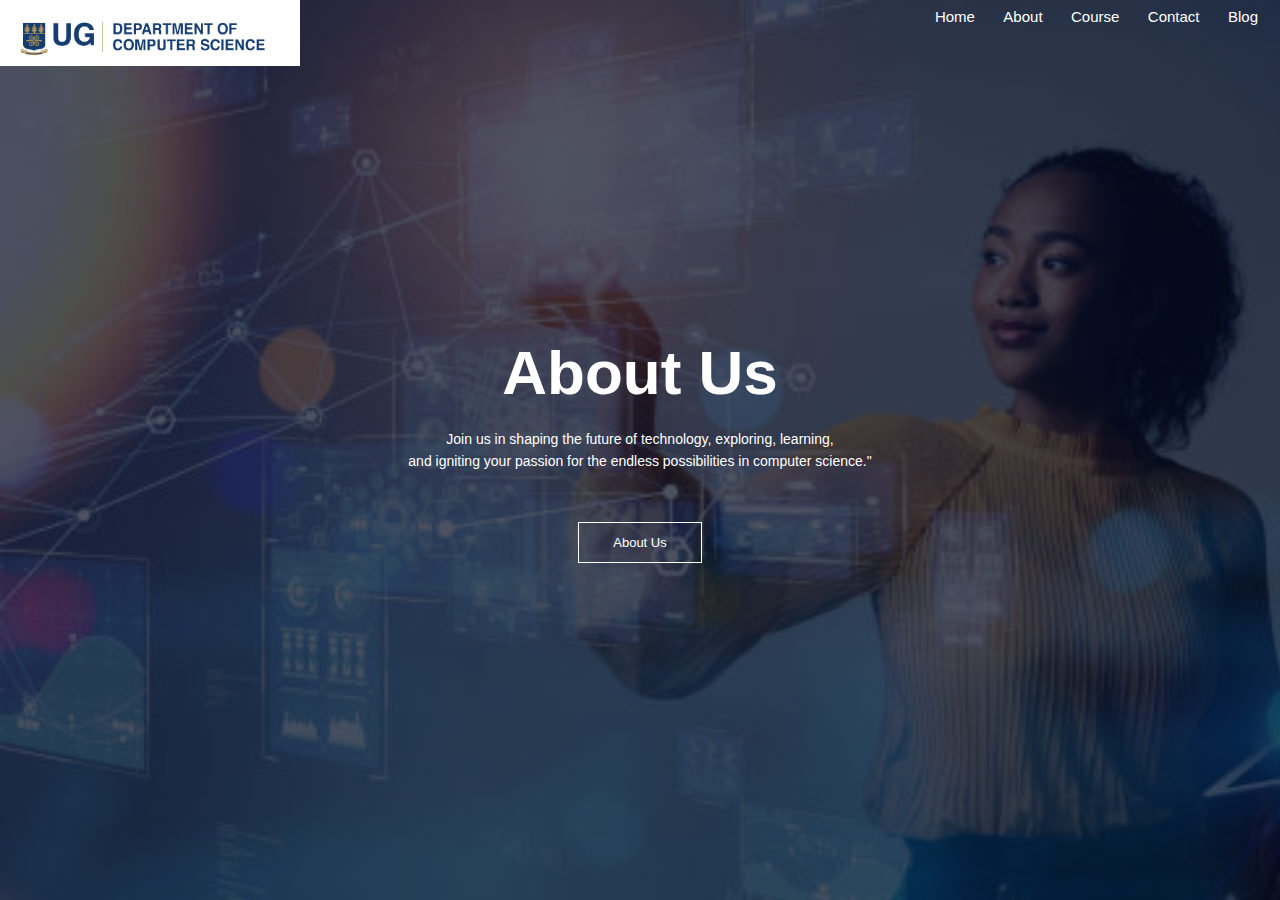
==== about.html @ 65c913e2 "added about.html" ====
<!DOCTYPE html>
<html lang="en">
<head>
    <meta charset="UTF-8">
    <meta name="viewport" content="width=device-width, initial-scale=1.0">
    <title>UG | COMPUTER SCIENCE WEBSITE</title>
    <link  rel="stylesheet" href="style.css">
    <link href='https://fonts.googleapis.com/css?family=Roboto:400,900,300,300italic,500,700' rel='stylesheet' type='text/css'>	
	<link href='https://fonts.googleapis.com/css?family=Roboto+Slab:400,700' rel='stylesheet' type='text/css'>
	<link href='https://fonts.googleapis.com/css?family=Niconne' rel='stylesheet' type='text/css'>
    <style>
        .header{
            min-height: 100vh;
            width: 100%;
            background-image: linear-gradient(rgba(4,9,30,0.7),rgba(4,9,30,0.7)),
            url(./web_images/picture1.jpeg);
            background-repeat: no-repeat;
            background-size: cover;
            background-attachment: fixed;
            position: relative;
        
        } 
    </style>
</head>
<body> 
    <section class="header">
        <nav>
            <!-- <div class="logo"> -->        
                <a href="about.html"><img class="image" src="./web_images/cs_logo.png"></a>
                <div class="nav-links">
                    <ul>
                        <li ><a href="index.html">Home</a></li>
                        <li href="about.html"><a>About</a></li>
                        <li><a>Course</a></li>
                        <li><a>Contact</a></li>
                        <li><a>Blog</a></li>
                    </ul>
                </div>     
        
        </nav>
        <div class="text-box">
            <h1>About Us </h1>
            <p>Join us in shaping the future of technology, exploring, learning,<br> and igniting your passion for the endless possibilities in computer science."
            </p>
            <a href="" class="hero-btn">About Us</a>
        </div>
    </section>

</body>
</html>
---- style.css ----
*{
    margin: 0;
    padding: 0;  
    font-family: 'Poppins', sans-serif;

}
.header{
    min-height: 100vh;
    width: 100%;
    background-image: linear-gradient(rgba(4,9,30,0.7),rgba(4,9,30,0.7)),
    url(./web_images/background1.jpeg);
    background-repeat: no-repeat;
    background-size: cover;
    background-attachment: fixed;
    position: relative;

} 
nav{
    /* overflow: hidden;
    display: flex;
    padding: 2% 6%;
    justify-content: space-between;*/
    /* background-color: #0b3d54; */
    top: 0; 
    top: 0;
    /* position: fixed; */
    scroll-behavior: smooth;
    z-index: 1000;
}


 nav a {
    float: left;
    display: block;

    color: #fff ;
    text-align: center;
    text-decoration: none;
} 
 nav a:hover{
    background-color: #280928;
    cursor: pointer;
} 
.logo{
    width: 300px;
    margin-bottom: 0%;
    background: none;
    margin-left: 0px;
}
.image{
    position: relative;
    width: 300px;
    background-color:#08548a ;
    float: left;
    
}
.nav-links{
    flex: 1;
text-align: right;
margin-right: 10px;
}
.nav-links ul li{
    list-style: none;
    display:inline-block ;
    padding: 8px 12px;
    position: relative;
}
.nav-links ul li a{
   color:#fff;
   text-decoration: none;
   font-size: 15px;
}
.nav-links ul li ::after{
    content: "";
    width: 0%;
    height: 2px;
    background: #060a48;
    display: block;
    margin: auto;
    transition: 0.5s;
}
.nav-links ul li :hover::after{
    width: 100%;

}
.text-box{
width: 90%;
color: #fff;
position: absolute;
top: 50%;
left: 50%;
transform: translate(-50%, -50%);
text-align: center;
}
.text-box h1{
    font-size: 62px;
}
.text-box p{
    margin: 10px 0 40px;
    font-size: 14px;
    color: #fff;
}
.hero-btn{
    display: inline-block;
    text-decoration: none;
    color: #fff;
    border: 1px solid white;
    padding: 12px 34px;
    font-size: 13px;
    background-color: transparent;
    position: relative;
    cursor: pointer;
} 
.hero-btn:hover{
    border: 1px solid #7f36f4;
    background: #63211c;
    transition: 1s;
}
.course{
    margin: auto;
text-align: center;
padding: 100px;
width: 80%;
}

h3{
    font-size: 36px;
    font-weight: 600;
}
p{
font-size: 13px;
font-weight: 300;
color:#779;
line-height: 22px;
padding: 10px;
}
.row{
margin-top: 5%;
justify-content: space-between;
display: flex;
}
.course-col{
    flex-basis:31% ;
    background: #fff3f3;
    border-radius: 10%;
    margin-bottom: 5px;
    padding: 20px 12px;
    box-sizing: border-box;
    transition: .5s;
}
h3{
    text-align: center;
    font-weight: 600px;
    margin: 10px 0;
}
.course-col:hover{
box-shadow: 0 0 20px 0 rgba(0,0,0,0.2);
}
 @media(max-width: 600px){
    .row{
        flex-direction: column;
     }
    .course-col{
        margin-top: 5px;
    }
    }
    .facilities{
        text-align: center;
        margin: auto;
        padding-top: 80px;
        width: 80%;
    }
    .facilities-col{
        flex-basis: 31%;
        border-radius: 10px;
        text-align: left;
        margin-bottom: 5%;
    }
    .facilities-col img{
    width: 100%;
    border-radius: 10px;
    }
    .picture{
        height :auto;
        width: 100%;
    }
    .facilities-col p{
        padding: 0;
    }
    .facilities-col h3{
    margin-top: 16px;
    margin-bottom: 15px;
    text-align: left;
    }
.footer{
    background-color:#09073e;
    width: 95%;
    height: 80vh;
    margin: auto;
    display: flex;
    
}

.left{
height: 94%;
width: 30%;
padding: 25px;
display: flex;
flex-direction: column;
position: relative;
}
.left>input{
    padding: 20px;
    width: 20vw;
    font-size: 1.5rem;
    border-radius: 5px;
    border: none;
}
button{
    padding: 16px;
    position: absolute;
    width: 5vw;
    font-size: 2rem;
    /* background-color: rgba(0, 0, 0, 0.9); */
    background-color: rgb(95, 94, 94);
    color: white;
    border: none;
    top: 53vh;
    left:20vw ;
    z-index: 1000;
    
}
.left>.input>::placeholder{
    color: #132867;
}
.left>p{
margin-top: 0;
}
.left>li{
    padding-top: 20px;
}
.right{
    background-color: #09073e;
    display: flex;
    gap: 3rem;
    flex-direction: column;
    padding: 20px;
    justify-content: space-between;
    width: 70%;
}
.up{
    height: 50%;
    display: flex;
    flex-direction: row;
    padding: 30px;
    justify-content: space-between;
}
.up>section>li{
    padding-top: 20px;
}
.up>section>li>a{
    transition: .2s ease;
}
.up>section>li>a:hover{
color: rgb(143, 143, 143);
text-decoration: underline;
}
.down{
    height: 50%;
    display: flex;
    flex-direction: row;
    gap: 20rem;
    padding: 10px;
}
.downleft>h2 , .downright>h2{
    color: white;
    font-weight: 600;
    font-size: 1.3rem;
    

}
.downleft{
    display: flex;
    gap: 2rem;
    flex-direction: column;
}
.downleft>li{
    color: white;
    font-size: 1.3rem;
}
.right{
    display: flex;
    flex-direction: column;
}
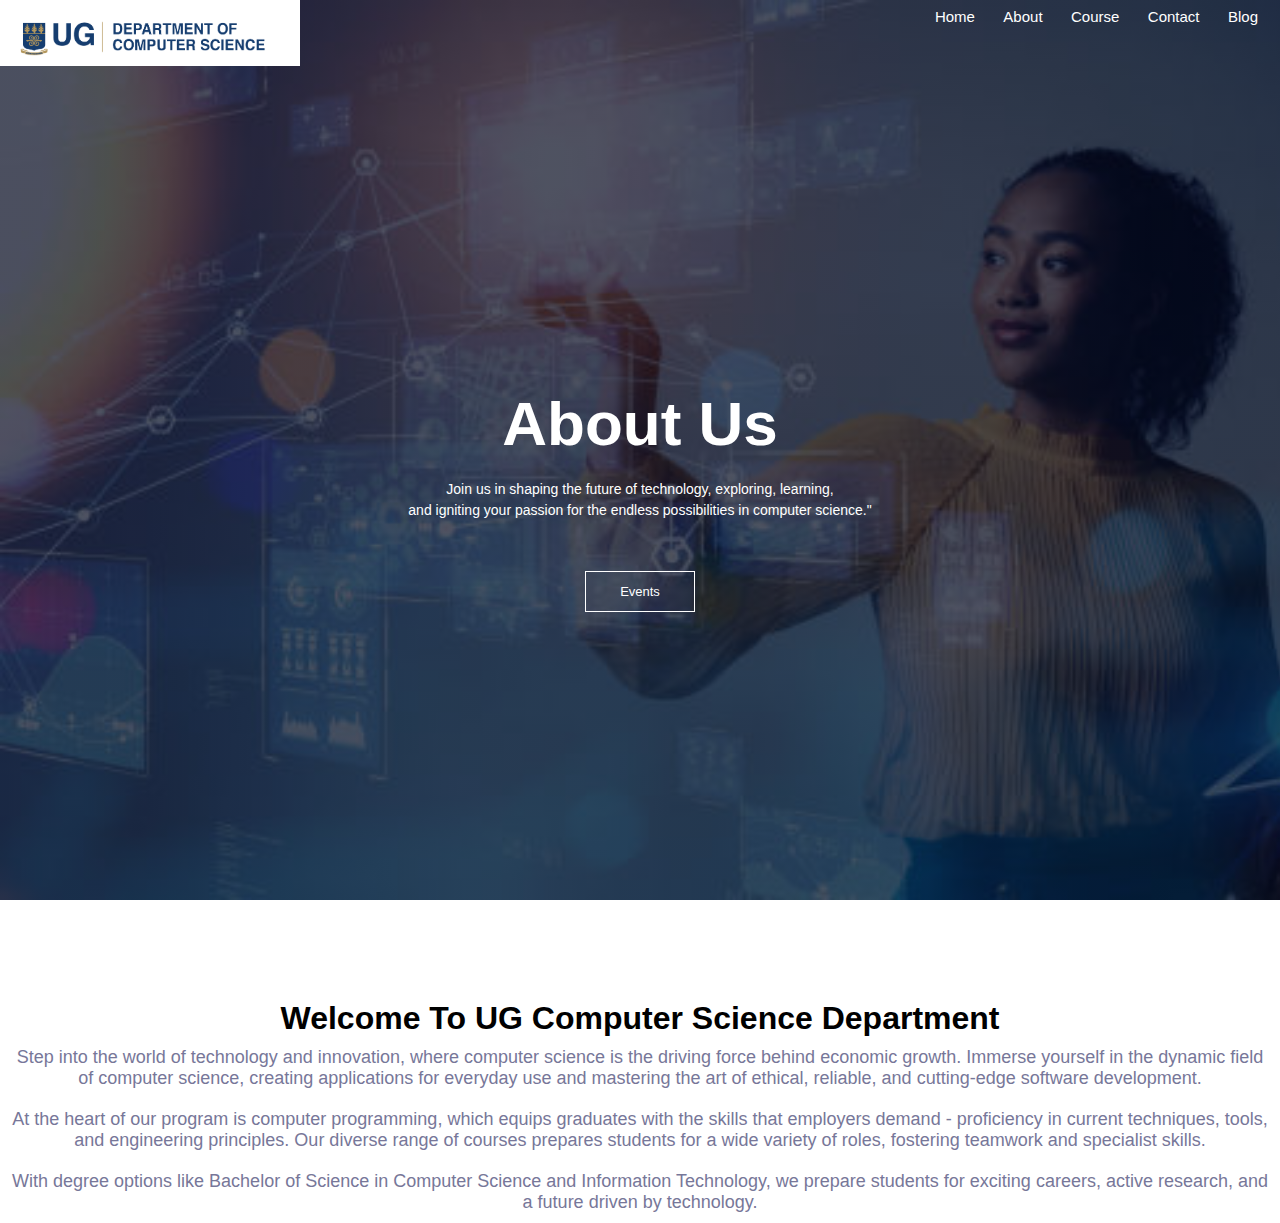
==== commit f0a1a889: "adding the about page" ====
--- a/about.html
+++ b/about.html
@@ -20,6 +20,15 @@
             position: relative;
         
         } 
+        p{
+            text-align: center;
+            font-size: 18px;
+            line-height: 21px;
+        }
+        h1{
+            text-align: center;
+            padding-top: 100px;
+        }
     </style>
 </head>
 <body> 
@@ -42,9 +51,20 @@
             <h1>About Us </h1>
             <p>Join us in shaping the future of technology, exploring, learning,<br> and igniting your passion for the endless possibilities in computer science."
             </p>
-            <a href="" class="hero-btn">About Us</a>
+            <a href="" class="hero-btn">Events</a>
         </div>
+       
     </section>
-
+    <h1>Welcome To UG Computer Science Department</h1>
+    <P>Step into the world of technology and innovation,
+         where computer science is the driving force behind economic growth.
+          Immerse yourself in the dynamic field of computer science, creating applications for everyday use and mastering the art of ethical,
+           reliable, and cutting-edge software development.</P> 
+           <P>At the heart of our program is computer programming, which equips graduates with the skills that employers demand - 
+           proficiency in current techniques, tools, and engineering principles.
+        Our diverse range of courses prepares students for a wide variety of roles,
+         fostering teamwork and specialist skills.</p> 
+         <P>With degree options like Bachelor of Science in Computer Science and Information Technology,
+          we prepare students for exciting careers, active research, and a future driven by technology.</P>
 </body>
 </html>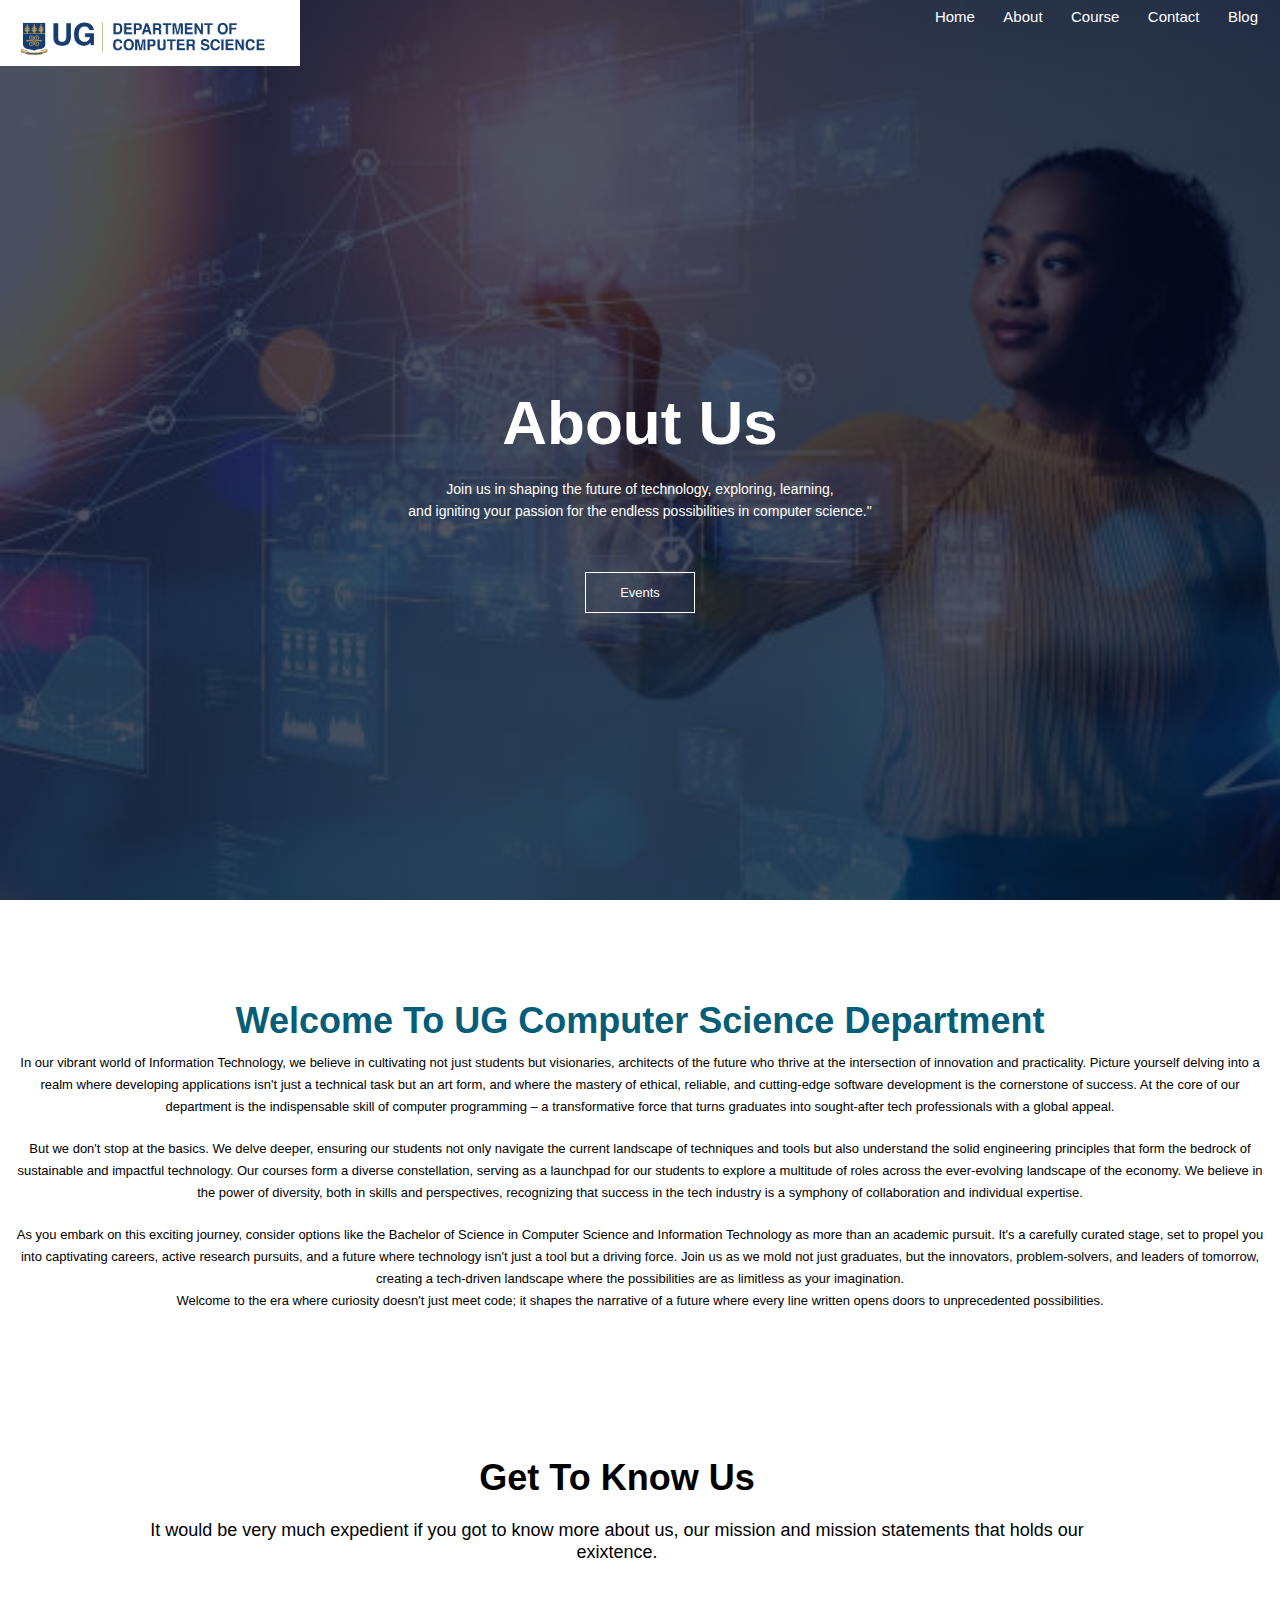
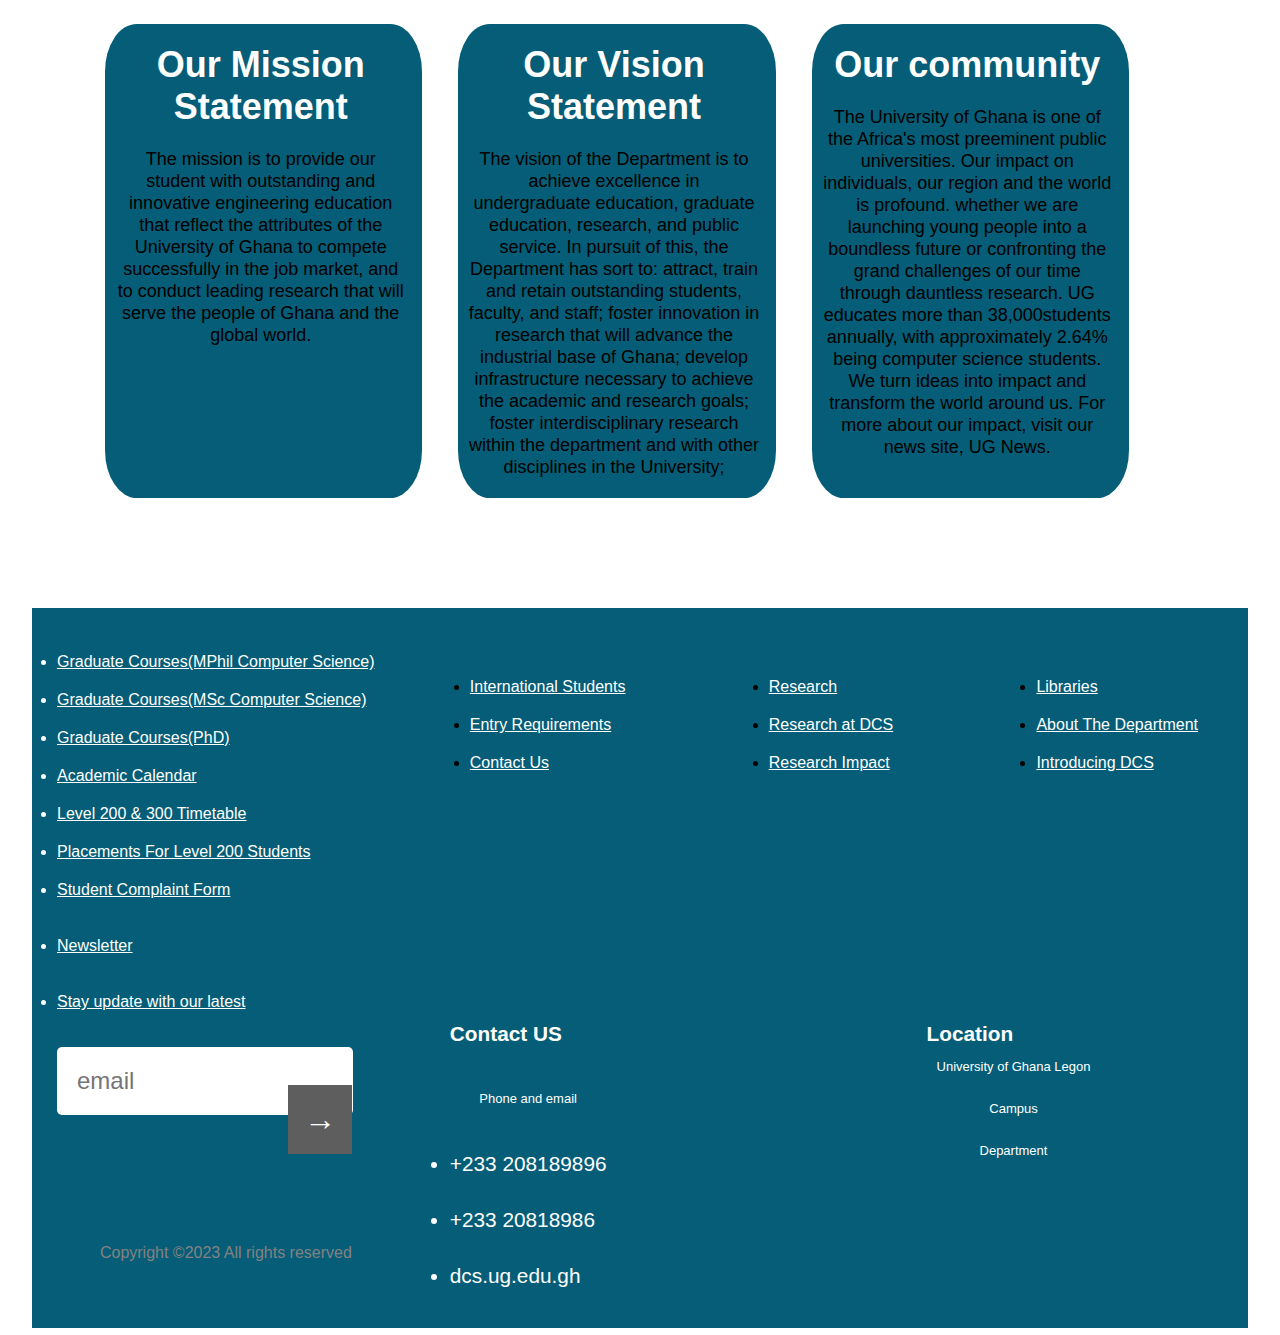
==== commit 4f8dfcce: "modified index.html and style.css" ====
--- a/about.html
+++ b/about.html
@@ -24,11 +24,95 @@
             text-align: center;
             font-size: 18px;
             line-height: 21px;
+            color: white;
         }
         h1{
             text-align: center;
             padding-top: 100px;
+            color:white;
         }
+        
+        /* course */
+.prospect{
+    margin: auto;
+text-align: center;
+padding: 100px;
+width: 80%;
+margin: 5px;
+/*background-color: #779;
+border-radius: 10px; */
+}
+
+h3{
+    font-size: 36px;
+    font-weight: 600;
+}
+p{
+font-size: 13px;
+font-weight: 300;
+color:#000;
+line-height: 22px;
+padding: 10px;
+}
+.row{
+margin-top: 5%;
+justify-content: space-between;
+display: flex;
+}
+.prospect-col{
+    flex-basis:31% ;
+    background: #055d77;
+    border-radius: 10%;
+    margin-bottom: 5px;
+    padding: 10px 6px;
+    padding-left: 0;
+    box-sizing: border-box;
+    transition: .5s;
+    color: white;
+    font-size: 30px;
+}
+h3{
+    text-align: center;
+    font-weight: 600px;
+    margin: 10px 0;
+}
+.prospect-col:hover{
+box-shadow: 0 0 20px 0 rgba(0,0,0,0.2);
+}
+.about-info{margin-top: 0px;
+    text-align: center;
+    margin: auto;
+    padding-top: 100px;
+    width: 80%;
+}
+.about-info div{
+    width: 500px;
+    display: flex;
+   
+}
+.about-info img{
+        width: 100%;
+        display: block;
+        padding-left: 20px;
+        height: 100%;
+        border-radius: 15px;
+}
+.about-info p{
+    margin-bottom: 30px;
+}
+.facilities-col{
+border-radius: 10px;
+text-align: left;
+margin-bottom: 5%;
+display: inline-block;
+flex-basis: 35%;
+}
+.welcome h1{
+color: #055d77;
+}
+.welcome,.prospect p{
+font-size: 18px;
+}
     </style>
 </head>
 <body> 
@@ -39,10 +123,10 @@
                 <div class="nav-links">
                     <ul>
                         <li ><a href="index.html">Home</a></li>
-                        <li href="about.html"><a>About</a></li>
-                        <li><a>Course</a></li>
-                        <li><a>Contact</a></li>
-                        <li><a>Blog</a></li>
+                        <li ><a href="about.html">About</a></li>
+                        <li><a href="courses.html">Course</a></li>
+                        <li><a href="contact.html">Contact</a></li>
+                        <li><a href="blog.html">Blog</a></li>
                     </ul>
                 </div>     
         
@@ -51,20 +135,118 @@
             <h1>About Us </h1>
             <p>Join us in shaping the future of technology, exploring, learning,<br> and igniting your passion for the endless possibilities in computer science."
             </p>
-            <a href="" class="hero-btn">Events</a>
+            <a href="event.html" class="hero-btn">Events</a>
         </div>
        
     </section>
-    <h1>Welcome To UG Computer Science Department</h1>
-    <P>Step into the world of technology and innovation,
-         where computer science is the driving force behind economic growth.
-          Immerse yourself in the dynamic field of computer science, creating applications for everyday use and mastering the art of ethical,
-           reliable, and cutting-edge software development.</P> 
-           <P>At the heart of our program is computer programming, which equips graduates with the skills that employers demand - 
-           proficiency in current techniques, tools, and engineering principles.
-        Our diverse range of courses prepares students for a wide variety of roles,
-         fostering teamwork and specialist skills.</p> 
-         <P>With degree options like Bachelor of Science in Computer Science and Information Technology,
-          we prepare students for exciting careers, active research, and a future driven by technology.</P>
+  <div class="welcome"> <h1 >Welcome To UG Computer Science Department</h1>
+    <P >In our vibrant world of Information Technology, we believe in cultivating not just students but visionaries, architects of the future who thrive at the intersection of innovation and practicality. Picture yourself delving into a realm where developing applications isn't just a technical task but an art form, and where the mastery of ethical, reliable, and cutting-edge software development is the cornerstone of success.
+  
+      At the core of our department is the indispensable skill of computer programming – a transformative force that turns graduates into sought-after tech professionals with a global appeal.<p> But we don't stop at the basics. We delve deeper, ensuring our students not only navigate the current landscape of techniques and tools but also understand the solid engineering principles that form the bedrock of sustainable and impactful technology.
+      
+      Our courses form a diverse constellation, serving as a launchpad for our students to explore a multitude of roles across the ever-evolving landscape of the economy. We believe in the power of diversity, both in skills and perspectives, recognizing that success in the tech industry is a symphony of collaboration and individual expertise.</p>
+      
+     <P>As you embark on this exciting journey, consider options like the Bachelor of Science in Computer Science and Information Technology as more than an academic pursuit. It's a carefully curated stage, set to propel you into captivating careers, active research pursuits, and a future where technology isn't just a tool but a driving force. Join us as we mold not just graduates, but the innovators, problem-solvers, and leaders of tomorrow, 
+      creating a tech-driven landscape where the possibilities are as limitless as your imagination. <br>Welcome to the era where curiosity doesn't just meet code; it shapes the narrative of a future where every line written opens doors to unprecedented possibilities.</p>
+  
+      </P></div> 
+   
+        
+
+                <section class="prospect">
+                    <h3>Get To Know Us</h3>
+                    <P>It would be very much expedient if you got to know more about us, 
+                        our mission and mission statements that holds our exixtence.</P>
+                    <div class="row">
+                        <div class="prospect-col">
+                            <h3>Our Mission Statement</h3>
+                            <p>The mission is to provide our student with outstanding and innovative engineering education that reflect the attributes of the University of Ghana to compete successfully in the job market, and to conduct leading research that will serve the people of Ghana and the global world.</p>
+                        </div>
+                        <div class="prospect-col">
+                            <h3>Our Vision Statement</h3>
+                            <p>The vision of the Department is to achieve excellence in undergraduate education, graduate education, research, and public service. In pursuit of this, the Department has sort to:
+
+                                attract, train and retain outstanding students, faculty, and staff;
+                                foster innovation in research that will advance the industrial base of Ghana;
+                                develop infrastructure necessary to achieve the academic and research goals;
+                                foster interdisciplinary research within the department and with other disciplines in the University;
+                               </p>
+                        </div>
+                        <div class="prospect-col">
+                            <h3>Our community</h3>
+<P>The University of Ghana is one of the Africa's most preeminent public universities. Our impact on individuals, our region and the world is profound. whether we are launching young people into a boundless future or confronting the grand challenges of our time through dauntless research. UG educates more than 38,000students annually, with approximately 2.64% being computer science students. We turn ideas into impact and transform the world around us. For more about our impact, visit our news site, UG News.</P>
+                       </div>
+                    </div>
+                        </section>
+                        <section>
+                            <!-- <h1 style="color: #000; text-align: center" >Our Organization and community</h1>
+                            <P>Lorem ipsum dolor sit amet, consectetur adipisicing elit. Ratione repellendus dolor nobis expedita,
+                                 corporis exercitationem placeat adipisci aliquam qui at.
+                           Lorem, ipsum dolor sit amet consectetur adipisicing elit. Nihil nam sapiente reprehenderit velit 
+                           ipsa obcaecati ratione doloremque ducimus quos quam.</P> -->
+                           
+                           <!-- <div class="facilities-col">  <img src="./web_images/UG teacher image.jpeg" >
+                                <P>Lorem ipsum dolor sit amet, consectetur adipisicing elit. Ratione repellendus dolor nobis expedita, corporis exercitationem placeat adipisci aliquam qui at?</P></div>
+                     
+                                <div class="facilities-col">  <img src="./web_images/UG teacher image.jpeg" >
+                                    <P>Lorem ipsum dolor sit amet, consectetur adipisicing elit. Ratione repellendus dolor nobis expedita, corporis exercitationem placeat adipisci aliquam qui at?</P></div>
+                          -->
+    
+                        </section>
+                        <section class="footer">
+
+                            <div class="left">
+                                <li><a href="#">Graduate Courses(MPhil Computer Science)</a></li>
+                                <li><a href="#">Graduate Courses(MSc Computer Science)</a></li>
+                                <li><a href="#">Graduate Courses(PhD)</a></li>
+                                <li><a href="#">Academic Calendar</a></li>
+                                <li><a href="#"> Level 200 & 300 Timetable</a></li>
+                                <li><a href="#">Placements For Level 200 Students</a></li>
+                                <li><a href="#"> Student Complaint Form</a></li> <br>
+                                <li><a href="#">Newsletter</a></li><br>
+                                <li><a href="#" class="faint">Stay update with our latest</a></li><br><br>
+                                <input type="text" name="" class="input" placeholder="email"><button>→</button>
+                                <br><br><br><br><br><br><br><br><br><br>
+                                <p style="font-size: 1.0rem !important; color: rgb(131, 130, 130) ; top: -7vh; position: relative;">Copyright &copy;2023 All rights reserved</p>
+                            </div>
+                            <div class="right">
+                                <div class="up">
+                                    <section>
+                                        <li><a href="">International Students</a></li>
+                                        <li><a href="">Entry Requirements</a></li>
+                                        <li><a href="">Contact Us</a></li>
+                                    </section>
+                                    <section>
+                                        <li><a href="">Research</a></li>
+                                        <li><a href="">Research at DCS</a></li>
+                                        <li><a href="">Research Impact</a></li>
+                                    </section>
+                                    <section>
+                                        <li><a href="">Libraries</a></li>
+                                        <li><a href="">About The Department</a></li>
+                                        <li><a href="">Introducing DCS</a></li>
+                                    </section>
+                    
+                                </div>
+                     
+                                <div class="down">
+                                    <section class="downleft">
+                                        <h2>Contact US</h2>
+                                        <p>Phone and email</p>
+                                        <li> <i class="fas fa-phone"></i> +233 208189896</li>
+                                        <li> <i class="fas fa-phone"></i> +233 20818986</li>
+                                        <li> <i class="fas fa-envelope"></i>dcs.ug.edu.gh</li>
+                                    </section>
+                    
+                                    <section class="downright">
+                                        <h2>Location</h2>
+                                        <p>University of Ghana Legon</p>
+                                        <p>Campus</p>
+                                        <p>Department</p>
+                                    </section>
+                                </div>
+                            </div>
+                    
+                    </section>
 </body>
 </html>--- a/style.css
+++ b/style.css
@@ -113,7 +113,7 @@
 } 
 .hero-btn:hover{
     border: 1px solid #7f36f4;
-    background: #63211c;
+    background: #055d77;
     transition: 1s;
 }
 .course{
@@ -141,7 +141,7 @@
 }
 .course-col{
     flex-basis:31% ;
-    background: #fff3f3;
+    background:#055d77;
     border-radius: 10%;
     margin-bottom: 5px;
     padding: 20px 12px;
@@ -154,7 +154,14 @@
     margin: 10px 0;
 }
 .course-col:hover{
-box-shadow: 0 0 20px 0 rgba(0,0,0,0.2);
+box-shadow: 0 0 20px 0 rgba(0,0,0,0.3);
+}
+.course-col h3{
+    color: white;
+}
+.course-col  p{
+    color: #000;
+    font-size: 14px;
 }
  @media(max-width: 600px){
     .row{
@@ -193,12 +200,11 @@
     text-align: left;
     }
 .footer{
-    background-color:#09073e;
+    background-color:#055d77;
     width: 95%;
     height: 80vh;
     margin: auto;
     display: flex;
-    
 }
 
 .left{
@@ -208,6 +214,13 @@
 display: flex;
 flex-direction: column;
 position: relative;
+color:#fff;
+}
+.left a{
+    color: white;
+}
+.left a:hover{
+    color: #BD9C6C;
 }
 .left>input{
     padding: 20px;
@@ -215,15 +228,15 @@
     font-size: 1.5rem;
     border-radius: 5px;
     border: none;
+    color: #fff;
 }
 button{
     padding: 16px;
     position: absolute;
     width: 5vw;
     font-size: 2rem;
-    /* background-color: rgba(0, 0, 0, 0.9); */
     background-color: rgb(95, 94, 94);
-    color: white;
+    color: #fff;
     border: none;
     top: 53vh;
     left:20vw ;
@@ -231,16 +244,19 @@
     
 }
 .left>.input>::placeholder{
-    color: #132867;
+    color: #055d77;
 }
 .left>p{
 margin-top: 0;
+color: white;
 }
 .left>li{
     padding-top: 20px;
-}
+    color: #fff;
+}
+
 .right{
-    background-color: #09073e;
+    background-color: #055d77;
     display: flex;
     gap: 3rem;
     flex-direction: column;
@@ -248,6 +264,15 @@
     justify-content: space-between;
     width: 70%;
 }
+.right a{
+    color: white;
+}
+.right a:hover{
+    color: #BD9C6C;
+}
+.right p{
+    color: white;
+}
 .up{
     height: 50%;
     display: flex;
@@ -262,7 +287,7 @@
     transition: .2s ease;
 }
 .up>section>li>a:hover{
-color: rgb(143, 143, 143);
+color: white;
 text-decoration: underline;
 }
 .down{
@@ -273,7 +298,7 @@
     padding: 10px;
 }
 .downleft>h2 , .downright>h2{
-    color: white;
+    color: #fff;
     font-weight: 600;
     font-size: 1.3rem;
     
@@ -285,7 +310,7 @@
     flex-direction: column;
 }
 .downleft>li{
-    color: white;
+    color: #fff;
     font-size: 1.3rem;
 }
 .right{
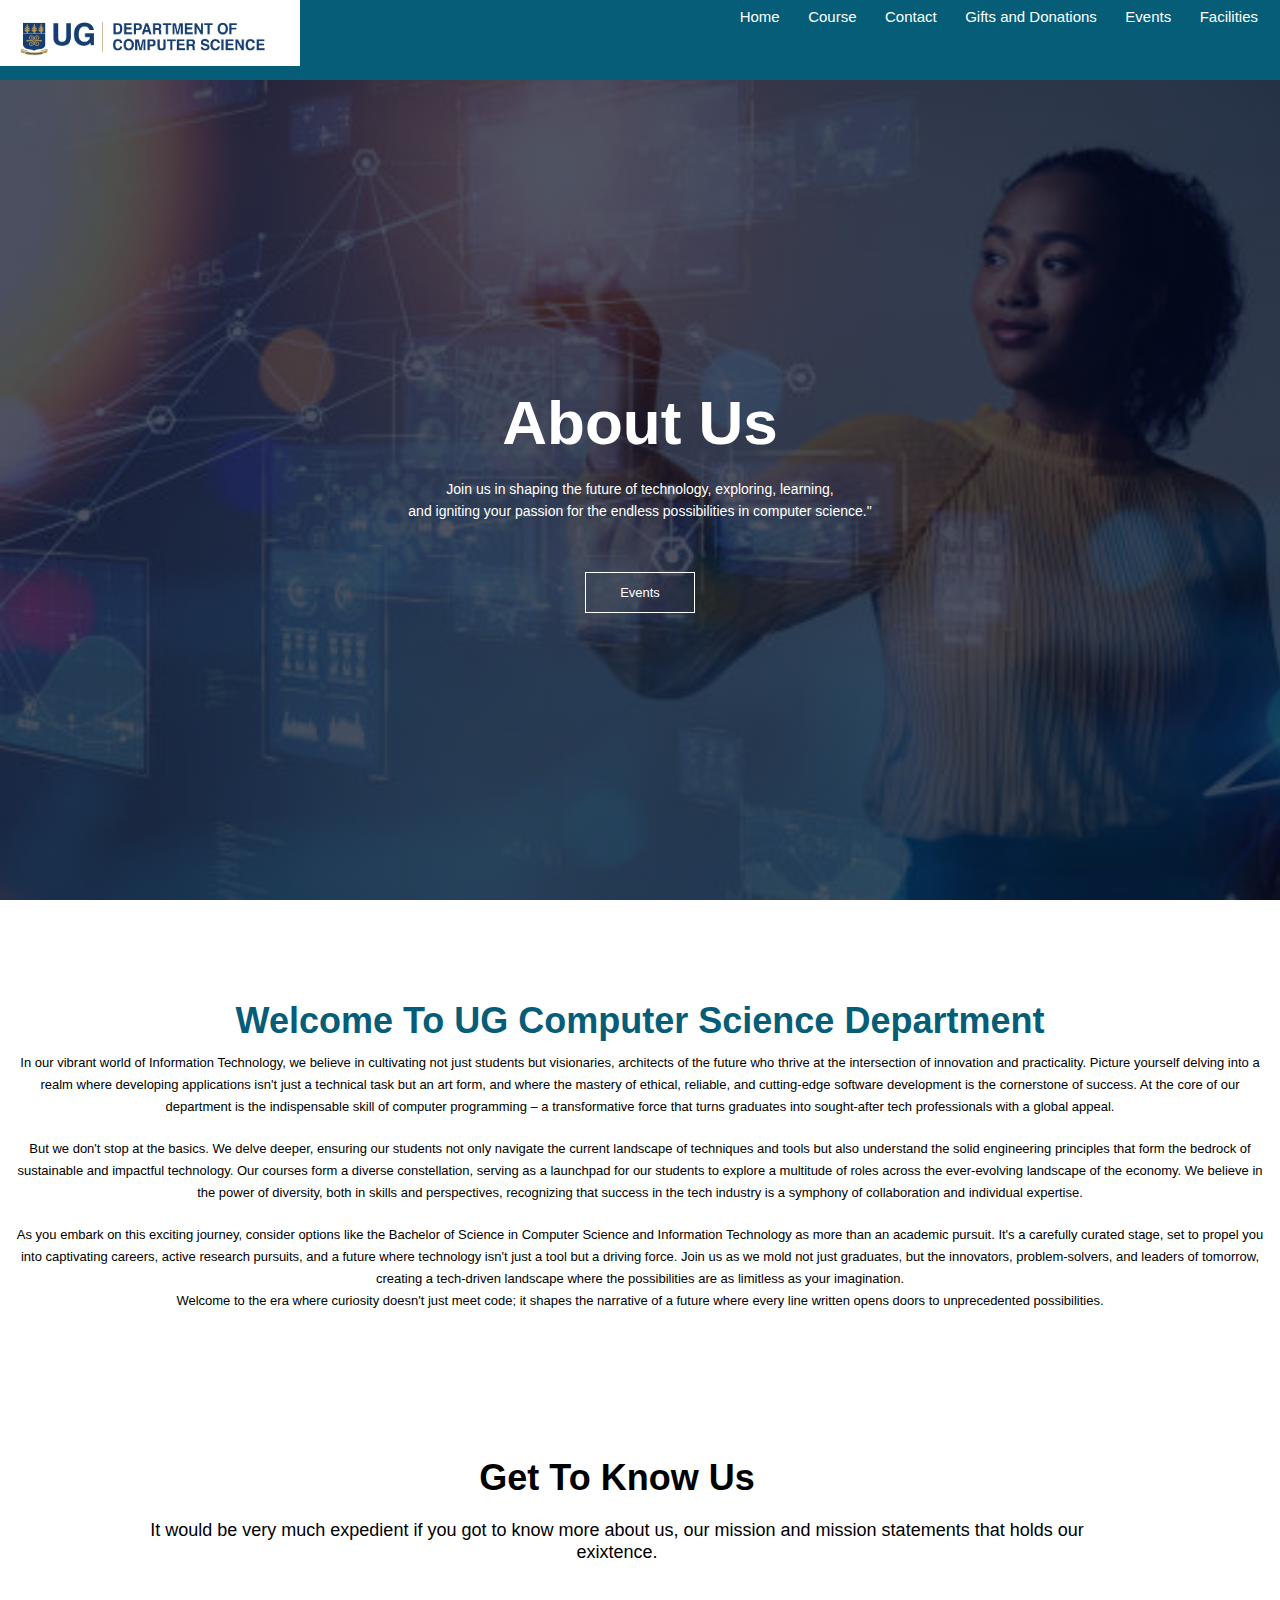
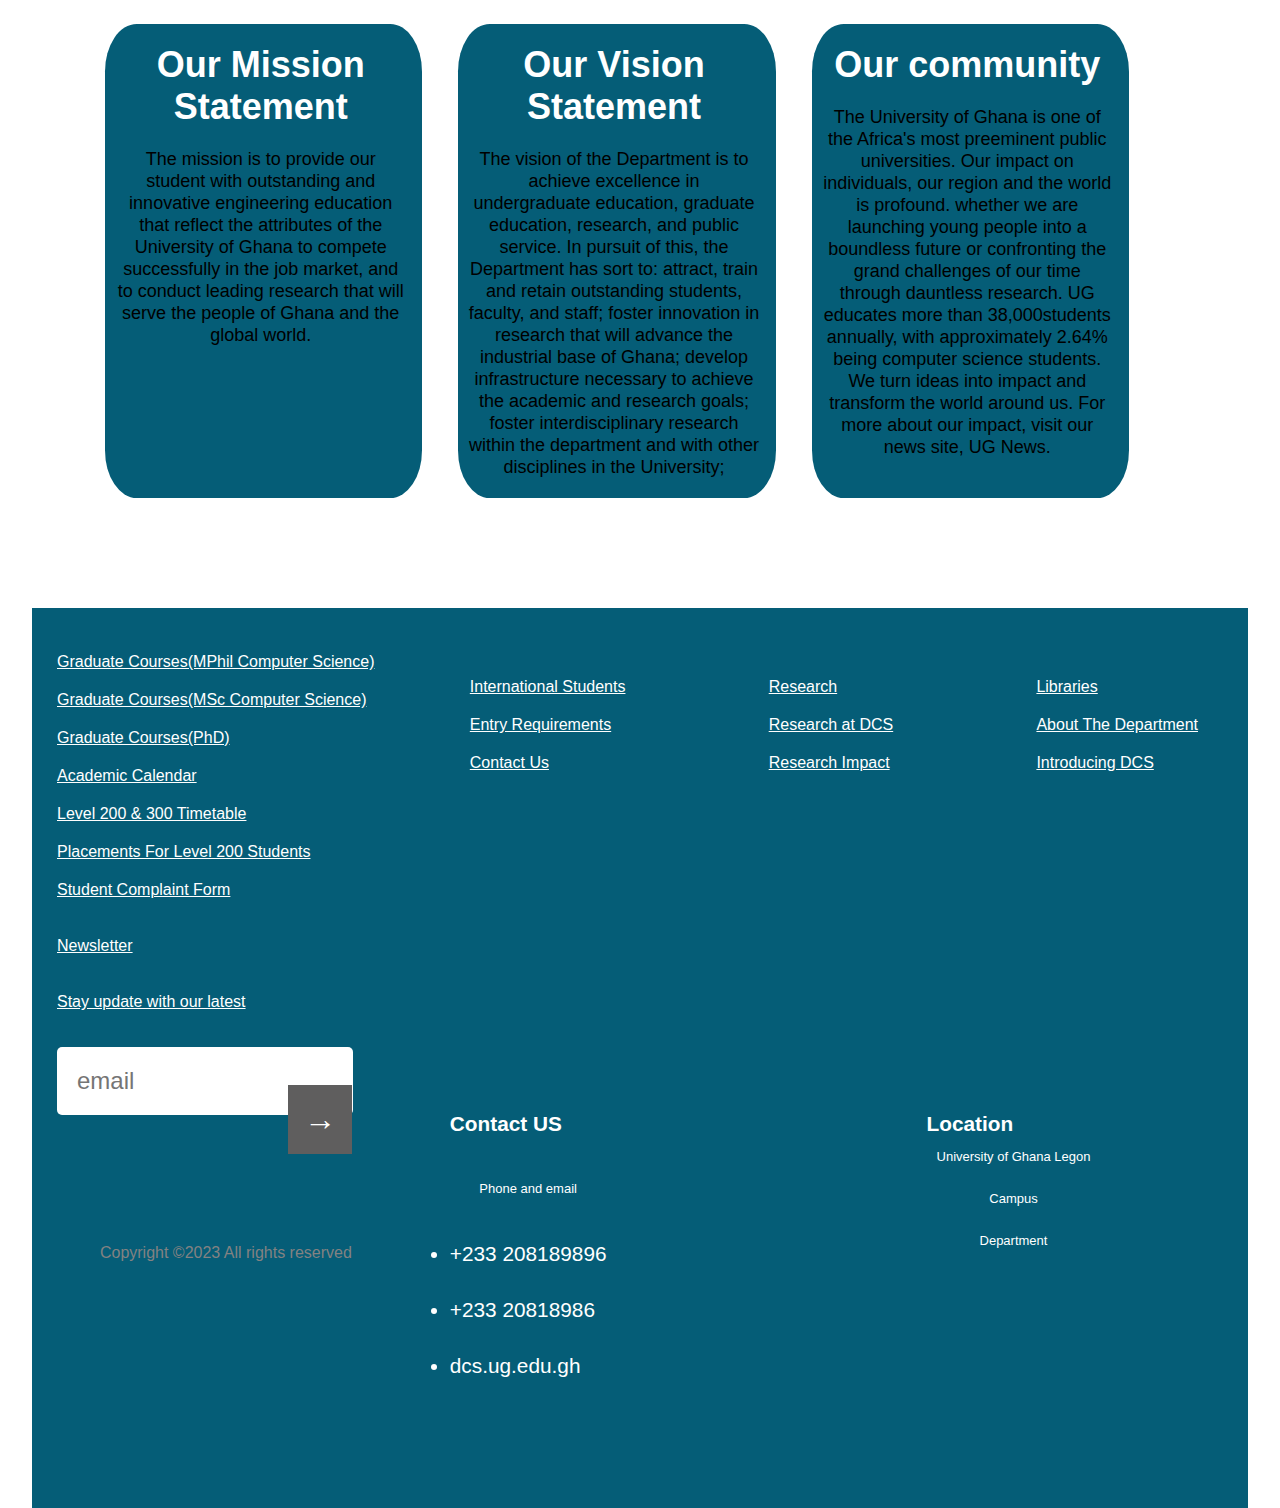
==== commit d18a613a: "Added events.html" ====
--- a/about.html
+++ b/about.html
@@ -123,10 +123,12 @@
                 <div class="nav-links">
                     <ul>
                         <li ><a href="index.html">Home</a></li>
-                        <li ><a href="about.html">About</a></li>
                         <li><a href="courses.html">Course</a></li>
                         <li><a href="contact.html">Contact</a></li>
-                        <li><a href="blog.html">Blog</a></li>
+                        <li><a href="giving.html">Gifts and Donations</a></li>
+                       <li><a href="event.html">Events</a></li>
+                       <li><a href="facilities.html">Facilities</a></li>
+
                     </ul>
                 </div>     
         
--- a/style.css
+++ b/style.css
@@ -3,6 +3,10 @@
     padding: 0;  
     font-family: 'Poppins', sans-serif;
 
+}
+p{
+    font-size: 18px;
+    color: #000;
 }
 .header{
     min-height: 100vh;
@@ -15,18 +19,26 @@
     position: relative;
 
 } 
+.course p{
+    font-size: 17px;
+    color: #000;
+}
+span{
+
+}
 nav{
     /* overflow: hidden;
     display: flex;
     padding: 2% 6%;
     justify-content: space-between;*/
-    /* background-color: #0b3d54; */
+    /* background-color: #0b3d54; 
     top: 0; 
     top: 0;
     /* position: fixed; */
     scroll-behavior: smooth;
     z-index: 1000;
-}
+    background-color: #055d77;
+height: 80px;}
 
 
  nav a {
@@ -38,7 +50,6 @@
     text-decoration: none;
 } 
  nav a:hover{
-    background-color: #280928;
     cursor: pointer;
 } 
 .logo{
@@ -64,6 +75,7 @@
     display:inline-block ;
     padding: 8px 12px;
     position: relative;
+    color: #000;
 }
 .nav-links ul li a{
    color:#fff;
@@ -130,7 +142,7 @@
 p{
 font-size: 13px;
 font-weight: 300;
-color:#779;
+color:black;
 line-height: 22px;
 padding: 10px;
 }
@@ -141,7 +153,7 @@
 }
 .course-col{
     flex-basis:31% ;
-    background:#055d77;
+    background:#85d4ec;
     border-radius: 10%;
     margin-bottom: 5px;
     padding: 20px 12px;
@@ -202,7 +214,7 @@
 .footer{
     background-color:#055d77;
     width: 95%;
-    height: 80vh;
+    height: 100vh;
     margin: auto;
     display: flex;
 }
@@ -247,12 +259,14 @@
     color: #055d77;
 }
 .left>p{
-margin-top: 0;
+top: -8vh;
 color: white;
 }
 .left>li{
     padding-top: 20px;
     color: #fff;
+    list-style: none;
+    list-style-type: none;
 }
 
 .right{
@@ -282,6 +296,8 @@
 }
 .up>section>li{
     padding-top: 20px;
+    list-style-type: none;
+    list-style: none;
 }
 .up>section>li>a{
     transition: .2s ease;
@@ -318,5 +334,22 @@
     flex-direction: column;
 }
 
-
-                +/* 
+  .glow,.text-box {
+        font-size: 70px;
+        color: #ffffff;
+        text-align: center;
+        -webkit-animation: glow 1s ease-in-out infinite alternate;
+        -moz-animation: glow 1s ease-in-out infinite alternate;
+        animation: glow 1s ease-in-out infinite alternate;
+      }
+      @-webkit-keyframes glow {
+        from {
+          text-shadow: 0 0 10px #eeeeee, 0 0 20px #000000, 0 0 30px #000000, 0 0 40px #000000, 
+                       0 0 50px #5485b3, 0 0 60px #0b3d54, 0 0 70px #261e2a;
+        }
+        to {
+          text-shadow: 0 0 20px #eeeeee, 0 0 30px #62d1e5, 0 0 40px #1a85dd, 0 0 50px #35b0dd,
+                       0 0 60px #0b3d54, 0 0 70px #0b3d54, 0 0 80px #0b3d54;
+        }
+      }               */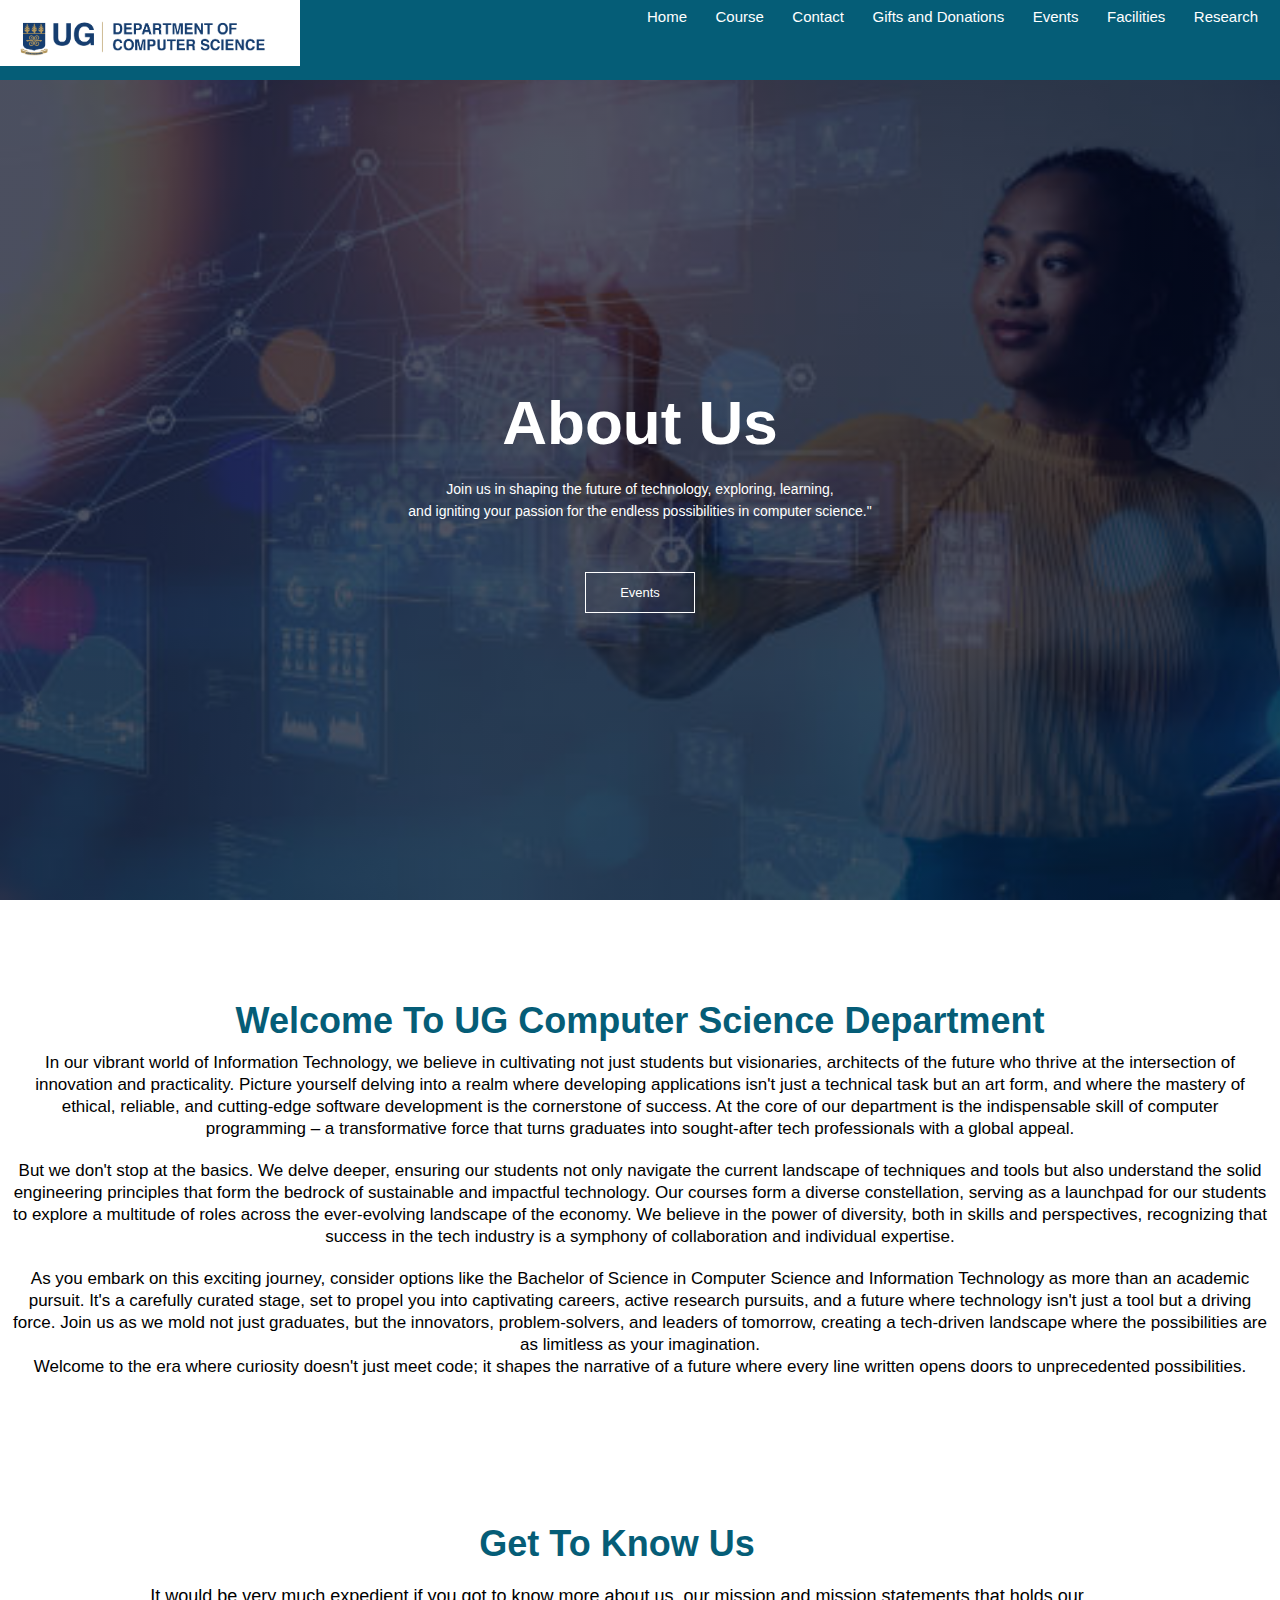
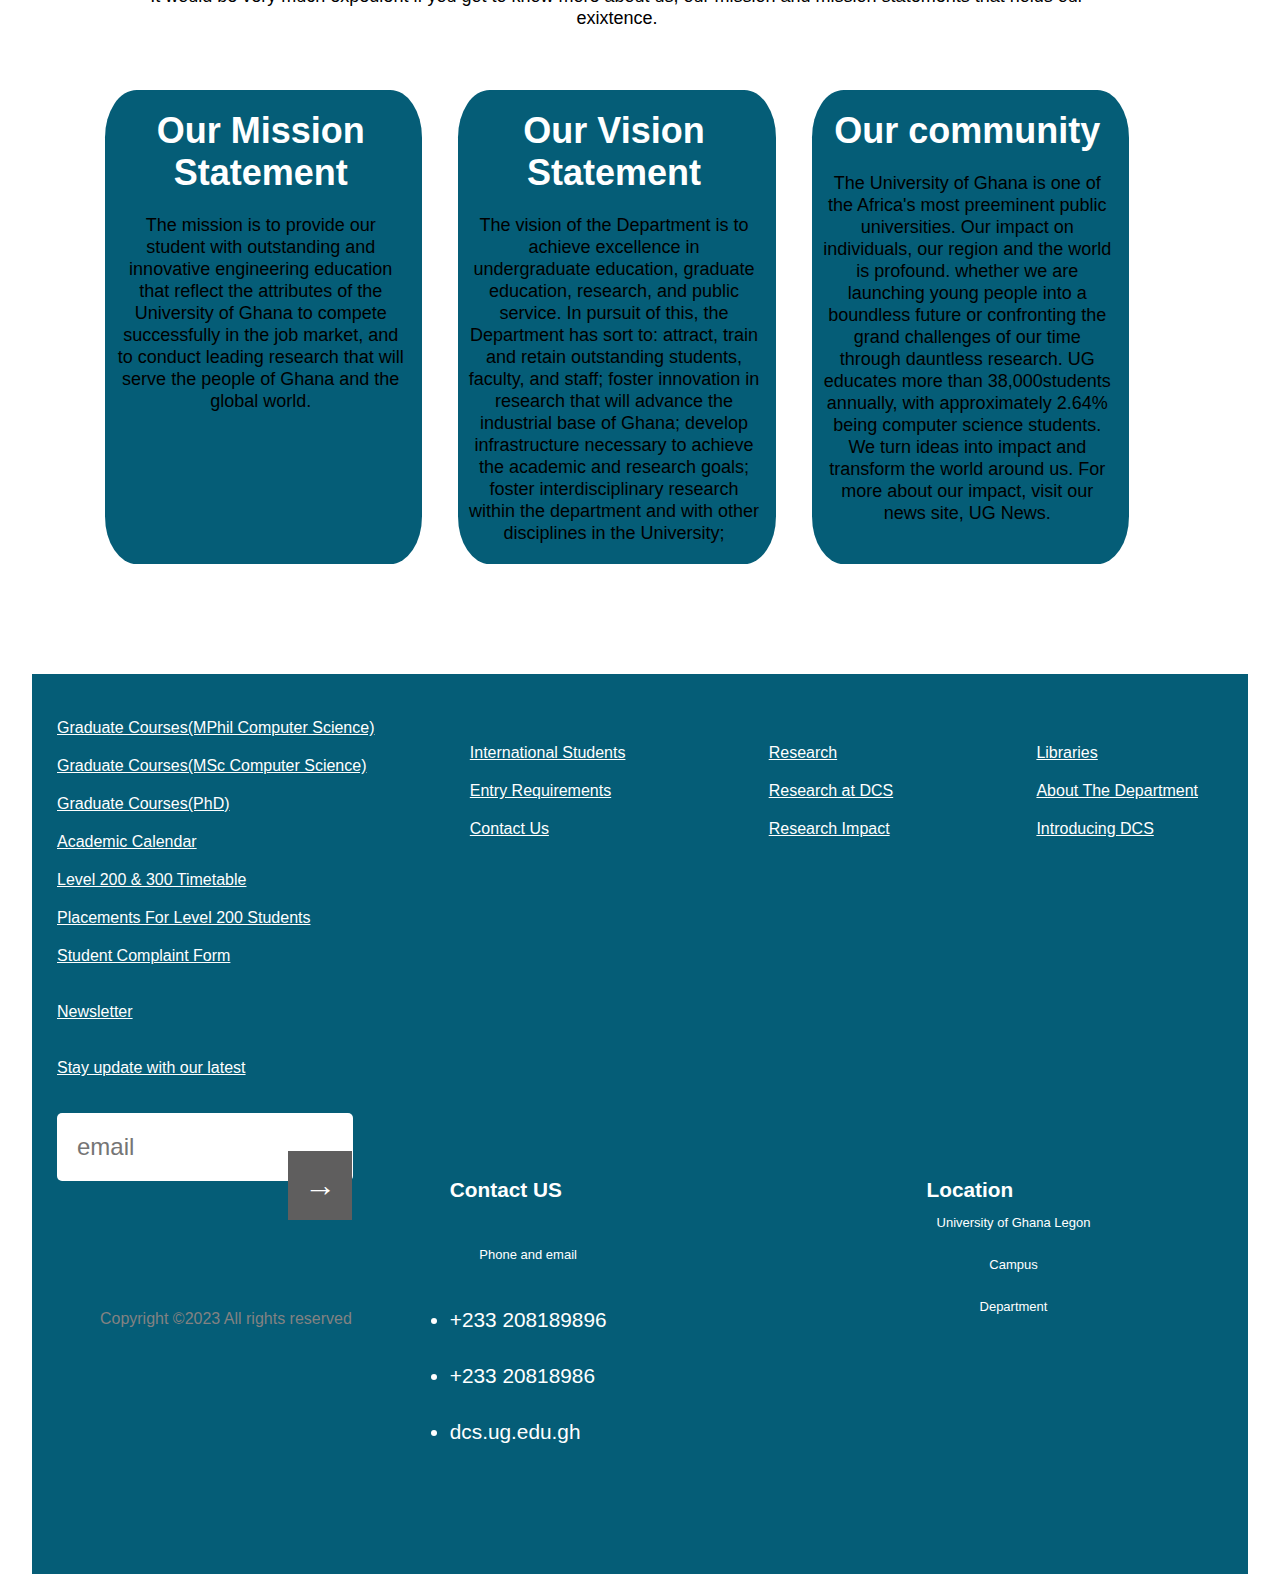
==== commit 9acd0cc6: "Added Admission.html" ====
--- a/about.html
+++ b/about.html
@@ -77,7 +77,7 @@
     margin: 10px 0;
 }
 .prospect-col:hover{
-box-shadow: 0 0 20px 0 rgba(0,0,0,0.2);
+box-shadow: 0 0 20px 0 rgba(0,0,0,0.9);
 }
 .about-info{margin-top: 0px;
     text-align: center;
@@ -107,11 +107,18 @@
 display: inline-block;
 flex-basis: 35%;
 }
-.welcome h1{
+.welcome h1 , .prospect h3{
 color: #055d77;
 }
 .welcome,.prospect p{
 font-size: 18px;
+}
+.welcome p{
+    font-size: 17px;
+    color: #000;
+}
+.prospect-col h3{
+    color: white;
 }
     </style>
 </head>
@@ -128,6 +135,8 @@
                         <li><a href="giving.html">Gifts and Donations</a></li>
                        <li><a href="event.html">Events</a></li>
                        <li><a href="facilities.html">Facilities</a></li>
+                       <li><a href="research.html">Research</a></li>
+
 
                     </ul>
                 </div>     
@@ -142,7 +151,7 @@
        
     </section>
   <div class="welcome"> <h1 >Welcome To UG Computer Science Department</h1>
-    <P >In our vibrant world of Information Technology, we believe in cultivating not just students but visionaries, architects of the future who thrive at the intersection of innovation and practicality. Picture yourself delving into a realm where developing applications isn't just a technical task but an art form, and where the mastery of ethical, reliable, and cutting-edge software development is the cornerstone of success.
+    <P  style="font-size: 17px;">In our vibrant world of Information Technology, we believe in cultivating not just students but visionaries, architects of the future who thrive at the intersection of innovation and practicality. Picture yourself delving into a realm where developing applications isn't just a technical task but an art form, and where the mastery of ethical, reliable, and cutting-edge software development is the cornerstone of success.
   
       At the core of our department is the indispensable skill of computer programming – a transformative force that turns graduates into sought-after tech professionals with a global appeal.<p> But we don't stop at the basics. We delve deeper, ensuring our students not only navigate the current landscape of techniques and tools but also understand the solid engineering principles that form the bedrock of sustainable and impactful technology.
       
--- a/style.css
+++ b/style.css
@@ -23,9 +23,7 @@
     font-size: 17px;
     color: #000;
 }
-span{
-
-}
+
 nav{
     /* overflow: hidden;
     display: flex;
